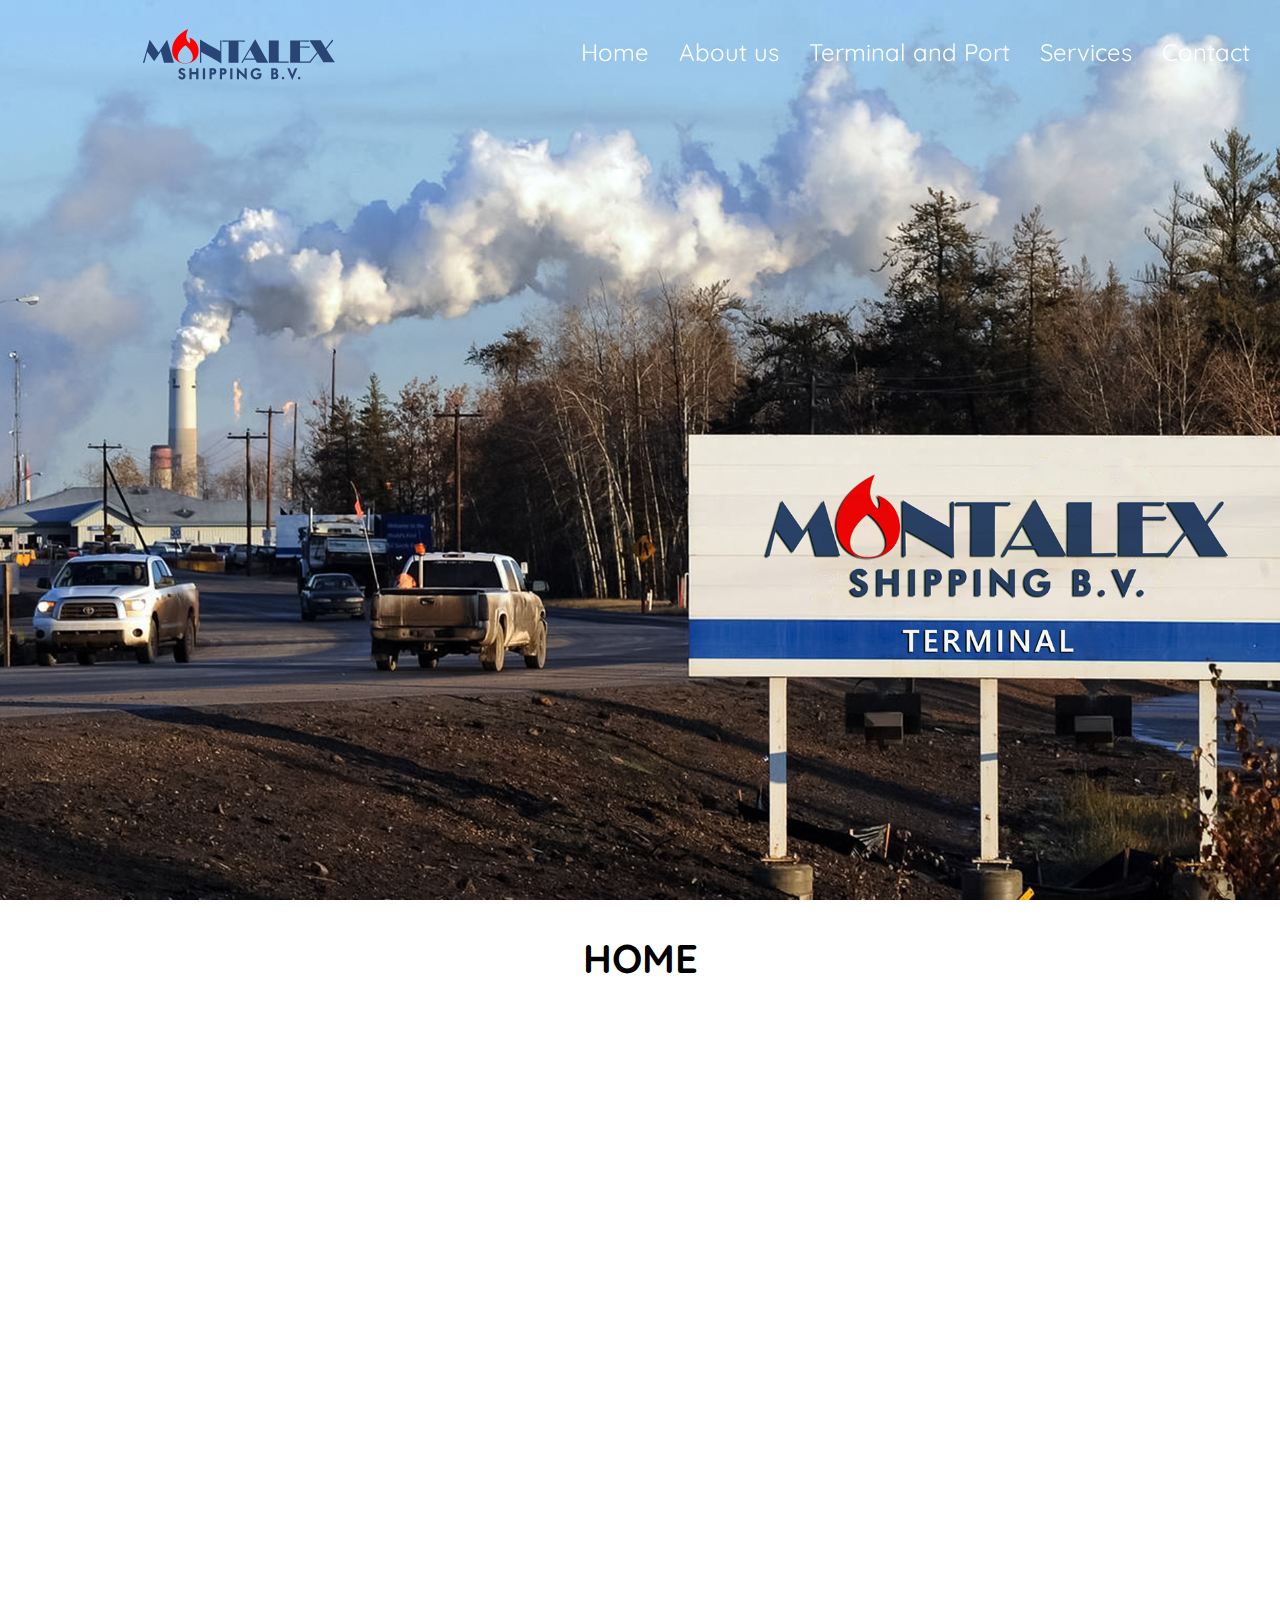
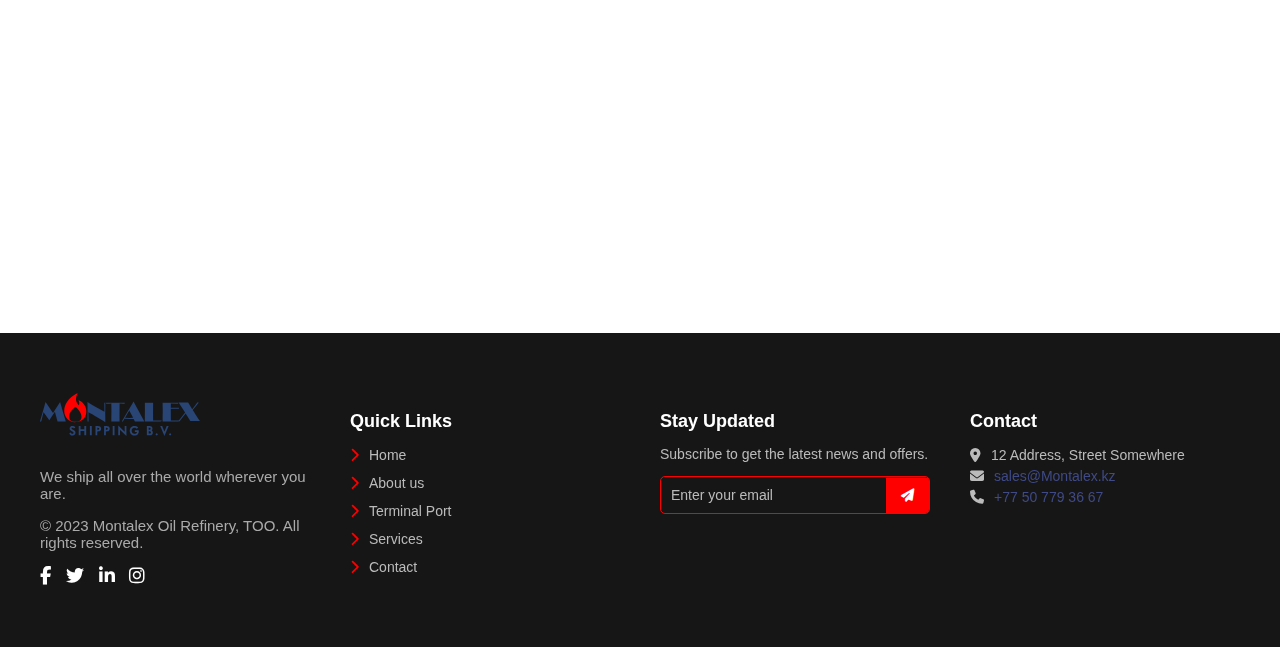
==== index.html @ 56abf192 "Im done with my part madam" ====
<!DOCTYPE html>
<html lang="en">
<head>
    <meta charset="UTF-8">
    <meta name="viewport" content="width=device-width, initial-scale=1.0">
    <title>Navbar</title>
    <link rel="stylesheet" href="https://cdnjs.cloudflare.com/ajax/libs/font-awesome/6.4.2/css/all.min.css">
    <link rel="stylesheet" href="./src/style.css">
</head>
<body>
    <nav class="nav">
        <div class="container">
            <img class="montalex" src="./src/Montalex/Montalex Oil.svg" alt="" srcset="">
            <div id="mainListDiv" class="main_list">
                <ul class="navlinks">
                    <li><a href="../../index.html">Home</a></li>
                    <li class="dropdown">
                        <a href="./src/pages/about.html" class="">About us</a>
                        <ul class="dropdown-menu">
                            <li><a href="./src/pages/sustainability.html">Sustainabilty</a></li>
                            <li><a href="./src/pages/energy-transition.html">Energy Transition</a></li>
                            <li><a href="./src/pages/shipping.html">Shipping</a></li>
                        </ul>
                    </li>
					<li><a href="./src/pages/terminal-port.html">Terminal and Port</a></li>
                    <li class="dropdown">
                        <a href="./src/pages/services.html" class="">Services</a>
                        <ul class="dropdown-menu ii">
                            <li><a href="./src/pages/tank-storage.html">Tank Storage</a></li>
                            <li><a href="./src/pages/crude-transhipment.html">Crude Transhippment</a></li>
                            <li><a href="./src/pages/bunkenring.html">Bunkering Services</a></li>
                        </ul>
                    </li>
                    <li><a href="./src/pages/contact.html">Contact</a></li>
                </ul>
            </div>
            <span class="navTrigger">
                <i></i>
                <i></i>
                <i></i>
            </span>
        </div>
    </nav>
    <section class="home">        
    </section>
    <!-- DONT TOUCH ANYTHING ABOVE THIS LINE. MADDAAAMMMMMM -->













    <div style="height: 1000px">
        <!-- just to make scrolling effect possible -->
			<h2 class="myH2">HOME</h2>
    </div>












    <!-- DO NOT TOUCH ANYTHING BELOW THIS LINE OOOOOOOOOOO -->
    <footer>
        <div class="footer-container">
            
            <div class="footer-logo">
                <img src="./src/Montalex/Montalex Oil.svg" alt="Montalex Logo">
                <p>We ship all over the world wherever you are.</p>
                <p class="copyright">© 2023 Montalex Oil Refinery, TOO. All rights reserved.</p>
                
                <div class="social-icons">
                    <a href="#"><i class="fab fa-facebook-f"></i></a>
                    <a href="#"><i class="fab fa-twitter"></i></a>
                    <a href="#"><i class="fab fa-linkedin-in"></i></a>
                    <a href="#"><i class="fab fa-instagram"></i></a>
                </div>
            </div>
    
            <div class="footer-links">
                <h3>Quick Links</h3>
                <ul>
                    <li><a href="../../index.html"><i class="fas fa-chevron-right"></i> Home</a></li>
            
                    <!-- About Us Dropdown -->
                    <li class="dropdown">
                        <a href="./src/pages/about.html">
                            <i class="fas fa-chevron-right"></i> About us
                        </a>
                        <ul class="submenu">
                            <li><a href="./src/pages/team.html">Our Team</a></li>
                            <li><a href="./src/pages/mission.html">Mission & Vision</a></li>
                        </ul>
                    </li>
                    <li><a href="./src/pages/terminal-port.html"><i class="fas fa-chevron-right"></i> Terminal Port</a></li>
                                        <!-- Services Dropdown -->
                                        <li class="dropdown">
                                            <a href="./src/pages/services.html">
                                                <i class="fas fa-chevron-right"></i> Services
                                            </a>
                                            <ul class="submenu">
                                                <li><a href="./src/pages/logistics.html">Logistics</a></li>
                                                <li><a href="./src/pages/shipping.html">Shipping</a></li>
                                            </ul>
                                        </li>
                    <li><a href="./src/pages/contact.html"><i class="fas fa-chevron-right"></i> Contact</a></li>
                </ul>
            </div>
            
    
            <div class="footer-newsletter">
                <h3>Stay Updated</h3>
                <p>Subscribe to get the latest news and offers.</p>
                <form>
                    <input type="email" placeholder="Enter your email" required>
                    <button type="submit"><i class="fas fa-paper-plane"></i></button>
                </form>
            </div>
    
            <div class="footer-contact">
                <h3>Contact</h3>
                <p><i class="fas fa-map-marker-alt"></i> 12 Address, Street Somewhere</p>
                <p><i class="fas fa-envelope"></i> <a href="mailto:sales@Montalex.kz">sales@Montalex.kz</a></p>
                <p><i class="fas fa-phone"></i> <a href="tel:+77507793667">+77 50 779 36 67</a></p>
            </div>
        </div>
    </footer>    
</body>
<script src="https://ajax.googleapis.com/ajax/libs/jquery/3.1.1/jquery.min.js"></script>
<script src="js/scripts.js"></script>
<script src="./src/script/navbar.js"></script>
<script>
    $(window).scroll(function() {
        if ($(document).scrollTop() > 50) {
            $('.nav').addClass('affix');
            console.log("OK");
        } else {
            $('.nav').removeClass('affix');
        }
    });
</script>
</html>
---- src/style.css ----
@import url('https://fonts.googleapis.com/css?family=Quicksand:400,500,700');
html,
body {
    margin: 0;
    padding: 0;
    box-sizing: border-box;
    font-family: "Quicksand", sans-serif;
    font-size: 62.5%;
    font-size: 10px;
}

.nav {
    width: 100%;
    height: 65px;
    position: fixed !important	;
    line-height: 65px;
    text-align: center;
    z-index: 99;
}

.nav div.logo {
    float: left;
    width: auto;
    height: auto;
    padding-left: 3rem;
}

.nav div.logo a {
    text-decoration: none;
    color: #fff;
    font-size: 2.5rem;
}

.nav div.logo a:hover {
    color: #00E676;
}

.nav div.main_list {
    height: 65px;
    float: right;
}

.nav div.main_list ul {
    width: 100%;
    height: 65px;
    display: flex;
    list-style: none;
    margin: 0;
    padding: 0;
}

.nav div.main_list ul li {
    width: auto;
    height: 65px;
    padding: 0;
    padding-right: 3rem;
}

.nav div.main_list ul li a {
    text-decoration: none;
    color: #fff;
    line-height: 65px;
    font-size: 2.4rem;
}

.nav div.main_list ul li a:hover {
    color: #e60f00;
}


/* Home section */

.home {
    width: 100%;
    height: 100vh;
    background-image: url(./Montalex/img0087.jpg);
    background-position: center top;
	background-size:cover;
}

.dropdown {
    position: relative;
}

.dropdown-menu {
    display: none !important;
    position: absolute;
    background: rgb(31, 65, 110);
    box-shadow: 0px 2px 5px rgba(0, 0, 0, 0.1);
    border-radius: 5px;
    list-style: none;
    padding: 10px 0;
    width: 310px !important;
    height: 220px !important;
    top: 100%;
    right: 20%;
}

.dropdown-menu li {
    padding: 10px;
    text-align: left;
}

.dropdown-menu li a {
    text-decoration: none;
    color: purple;
    display: block;
    padding: 2px 15px;
}

.dropdown-menu li a:hover {
    background: #e0e0e048;
    width: 100% !important;
}

/* Show dropdown on hover */
.dropdown:hover .dropdown-menu {
    display: block !important;
}

.navTrigger {
    display: none;
}

.nav {
    padding-top: 20px;
    padding-bottom: 20px;
    -webkit-transition: all 0.4s ease;
    transition: all 0.4s ease;
}

.navTrigger {
    cursor: pointer;
    width: 30px;
    height: 25px;
    margin: auto;
    position: absolute;
    right: 30px;
    top: 0;
    bottom: 0;
}

.navTrigger i {
    background-color: #fff;
    border-radius: 2px;
    content: '';
    display: block;
    width: 100%;
    height: 4px;
}

.navTrigger i:nth-child(1) {
    -webkit-animation: outT 0.8s backwards;
    animation: outT 0.8s backwards;
    -webkit-animation-direction: reverse;
    animation-direction: reverse;
}

.navTrigger i:nth-child(2) {
    margin: 5px 0;
    -webkit-animation: outM 0.8s backwards;
    animation: outM 0.8s backwards;
    -webkit-animation-direction: reverse;
    animation-direction: reverse;
}

.navTrigger i:nth-child(3) {
    -webkit-animation: outBtm 0.8s backwards;
    animation: outBtm 0.8s backwards;
    -webkit-animation-direction: reverse;
    animation-direction: reverse;
}

.navTrigger.active i:nth-child(1) {
    -webkit-animation: inT 0.8s forwards;
    animation: inT 0.8s forwards;
}

.navTrigger.active i:nth-child(2) {
    -webkit-animation: inM 0.8s forwards;
    animation: inM 0.8s forwards;
}

.navTrigger.active i:nth-child(3) {
    -webkit-animation: inBtm 0.8s forwards;
    animation: inBtm 0.8s forwards;
}

@-webkit-keyframes inM {
    50% {
        -webkit-transform: rotate(0deg);
    }
    100% {
        -webkit-transform: rotate(45deg);
    }
}

@keyframes inM {
    50% {
        transform: rotate(0deg);
    }
    100% {
        transform: rotate(45deg);
    }
}

@-webkit-keyframes outM {
    50% {
        -webkit-transform: rotate(0deg);
    }
    100% {
        -webkit-transform: rotate(45deg);
    }
}

@keyframes outM {
    50% {
        transform: rotate(0deg);
    }
    100% {
        transform: rotate(45deg);
    }
}

@-webkit-keyframes inT {
    0% {
        -webkit-transform: translateY(0px) rotate(0deg);
    }
    50% {
        -webkit-transform: translateY(9px) rotate(0deg);
    }
    100% {
        -webkit-transform: translateY(9px) rotate(135deg);
    }
}

@keyframes inT {
    0% {
        transform: translateY(0px) rotate(0deg);
    }
    50% {
        transform: translateY(9px) rotate(0deg);
    }
    100% {
        transform: translateY(9px) rotate(135deg);
    }
}

@-webkit-keyframes outT {
    0% {
        -webkit-transform: translateY(0px) rotate(0deg);
    }
    50% {
        -webkit-transform: translateY(9px) rotate(0deg);
    }
    100% {
        -webkit-transform: translateY(9px) rotate(135deg);
    }
}

@keyframes outT {
    0% {
        transform: translateY(0px) rotate(0deg);
    }
    50% {
        transform: translateY(9px) rotate(0deg);
    }
    100% {
        transform: translateY(9px) rotate(135deg);
    }
}

@-webkit-keyframes inBtm {
    0% {
        -webkit-transform: translateY(0px) rotate(0deg);
    }
    50% {
        -webkit-transform: translateY(-9px) rotate(0deg);
    }
    100% {
        -webkit-transform: translateY(-9px) rotate(135deg);
    }
}

@keyframes inBtm {
    0% {
        transform: translateY(0px) rotate(0deg);
    }
    50% {
        transform: translateY(-9px) rotate(0deg);
    }
    100% {
        transform: translateY(-9px) rotate(135deg);
    }
}

@-webkit-keyframes outBtm {
    0% {
        -webkit-transform: translateY(0px) rotate(0deg);
    }
    50% {
        -webkit-transform: translateY(-9px) rotate(0deg);
    }
    100% {
        -webkit-transform: translateY(-9px) rotate(135deg);
    }
}

@keyframes outBtm {
    0% {
        transform: translateY(0px) rotate(0deg);
    }
    50% {
        transform: translateY(-9px) rotate(0deg);
    }
    100% {
        transform: translateY(-9px) rotate(135deg);
    }
}


.affix {
    padding: 0;
    background-color: #111;
}

.myH2 {
	text-align:center;
	font-size: 4rem;
}
.myP {
	text-align: justify;
	padding-left:15%;
	padding-right:15%;
	font-size: 20px;
}

.montalex{
    width: 15%;
    margin-left: -15% !important;
}

    footer {
        background: rgba(10, 10, 10, 0.952);
        color: white;
        padding: 60px 40px;
        font-family: 'Poppins', sans-serif;
        backdrop-filter: blur(10px);
        box-shadow: 0 -2px 10px rgba(255, 255, 255, 0.1);
        position: sticky;
    }
    
    .footer-container {
        max-width: 1200px;
        margin: 0 auto;
        display: flex;
        justify-content: space-between;
        flex-wrap: wrap;
        gap: 40px;
    }
    
    .footer-logo {
        flex: 1;
        min-width: 250px;
    }
    
    .footer-logo img {
        width: 160px;
        margin-bottom: 15px;
    }
    
    .footer-logo p {
        font-size: 15px;
        color: #aaa;
    }
    
    .copyright {
        font-size: 13px;
        margin-top: 10px;
        color: #666;
    }
    
    .social-icons {
        margin-top: 15px;
    }
    
    .social-icons a {
        color: white;
        font-size: 18px;
        margin-right: 12px;
        transition: transform 0.3s ease, color 0.3s ease;
    }
    
    .social-icons a:hover {
        transform: scale(1.1);
        color: red;
    }
    
    .footer-links {
        flex: 1;
        min-width: 200px;
    }
    
    .footer-links h3 {
        font-size: 18px;
        color: #fff;
        margin-bottom: 15px;
    }
    
    .footer-links ul {
        list-style: none;
        padding: 0;
    }
    
    .footer-links ul li {
        margin-bottom: 12px;
    }
    
    .footer-links ul li a {
        color: #bbb;
        text-decoration: none;
        font-size: 14px;
        display: flex;
        align-items: center;
        gap: 10px;
        transition: all 0.3s ease-in-out;
    }
    
    .footer-links ul li a i {
        color: red;
        transition: transform 0.3s ease;
    }
    
    .footer-links ul li a:hover {
        color: red;
        transform: translateX(5px);
    }
    
    .footer-links ul li a:hover i {
        transform: translateX(3px);
    }
    
    .footer-newsletter {
        flex: 1;
        min-width: 250px;
        text-align: left;
    }
    
    .footer-newsletter h3 {
        font-size: 18px;
        margin-bottom: 10px;
        color: white;
    }
    
    .footer-newsletter p {
        font-size: 14px;
        color: #bbb;
    }
    
    .footer-newsletter form {
        display: flex;
        align-items: center;
        border: 1px solid red;
        border-radius: 5px;
        overflow: hidden;
        margin-top: 10px;
    }
    
    .footer-newsletter input {
        flex: 1;
        border: none;
        padding: 10px;
        font-size: 14px;
        color: white;
        background: transparent;
        outline: none;
    }
    
    .footer-newsletter input::placeholder {
        color: #bbb;
    }
    
    .footer-newsletter button {
        background: red;
        color: white;
        border: none;
        padding: 10px 15px;
        cursor: pointer;
        transition: background 0.3s ease;
    }
    
    .footer-newsletter button:hover {
        background: #27316b;
    }
    
    .footer-contact {
        flex: 1;
        min-width: 250px;
    }
    
    .footer-contact h3 {
        font-size: 18px;
        margin-bottom: 15px;
        color: #fff;
    }
    
    .footer-contact p {
        font-size: 14px;
        color: #bbb;
        margin: 5px 0;
        display: flex;
        align-items: center;
        gap: 10px;
    }
    
    .footer-contact a {
        color: #3f4a86;
        text-decoration: none;
        font-weight: 500;
    }
    
    .footer-contact a:hover {
        text-decoration: underline;
    }
    
    .footer-links .dropdown {
        position: relative;
    }

    .footer-links .submenu {
        position: absolute;
        left: 35%;
        top: 0%;
        background: rgba(255, 255, 255, 0.1);
        backdrop-filter: blur(5px);
        border-radius: 5px;
        width: fit-content;
        padding: 8px 20px 2px 2px;
        list-style: none;
        display: none;
        transition: all 0.3s ease-in-out;
    }

    .footer-links .submenu li {
        padding: 0px 10px;
    }

    .footer-links .submenu li a {
        color: #bbb;
        text-decoration: none;
        font-size: 13px;
        display: block;
        transition: color 0.3s;
    }

    .footer-links .submenu li a:hover {
        color: red;
    }

    .footer-links .dropdown:hover .submenu {
        display: block;
    }



@media screen and (min-width: 768px) and (max-width: 1024px) {
    .container {
        margin: 0;
    }
}

@media screen and (max-width:1300px){
    .montalex{
        width: 15%;
        margin-top: 9px;
        margin-left: -8% !important;
    }
}

@media screen and (max-width:1200px){
    .montalex{
        width: 15% !important;
        margin-left: -12% !important;
    }
}

@media screen and (max-width: 1024px) {
    .footer-container {
        flex-wrap: wrap;
        justify-content: center;
        gap: 30px;
        padding: 0 20px;
        text-align: center;
    }

    .footer-logo, .footer-links, .footer-contact {
        flex: 1 1 100%;
        max-width: 400px;
    }

    .footer-logo img {
        margin: 0 auto;
    }

    .footer-links .submenu {
        position: absolute;
        margin-left: 25%;
        top: 0%;
        background: rgba(255, 255, 255, 0.1);
        backdrop-filter: blur(5px);
        border-radius: 5px;
        width: fit-content;
        padding: 8px 20px 2px 2px;
        list-style: none;
        display: none;
        transition: all 0.3s ease-in-out;
    }
}

@media screen and (max-width:968px) {
    .navTrigger {
        display: block;
    }
    .nav div.logo {
        margin-left: 15px;
    }
    .nav div.main_list {
        width: 100%;
        height: 0;
        overflow: hidden;
    }
    .nav div.show_list {
        height: auto;
        display: none;
    }
    .nav div.main_list ul {
        flex-direction: column;
        width: 100%;
        height: 100vh;
        /* right: 0; */
        /* left: 0; */
        justify-content:center !important;
        align-items: center !important;
        text-align: center;
        bottom: 0;
        background-color: #111;
        /*same background color of navbar*/
        background-position: center top;
    }
    .nav div.main_list ul li {
        width: 100%;
        text-align: center;
    }
    .nav div.main_list ul li a {
        text-align: center;
        width: 100%;
        font-size: 2.5rem;
        padding: 20px;
    }
    .nav div.media_button {
        display: block;
    }
    .montalex{
        margin-top: 5px;
        width: 19% !important;
        margin-right: 50% !important;
    }
}

@media screen and (max-width:900px) {
    .montalex{
        width: 15%;
        margin-top: 9px;
        margin-left: -8% !important;
    }
}

@media screen and (max-width:800px){
	.myP {
		padding:2%;
	}
    .main_links .navlinks{
        padding: 20%;
    }
    .dropdown-menu {
        /* display: none !important; */
        /* position: absolute; */
        background: rgba(14, 42, 70, 0.39) !important;
        box-shadow: 0px 2px 5px rgba(0, 0, 0, 0.1);
        border-radius: 5px;
        list-style: none;
        /* padding: 10px 0; */
        width: 240px !important;
        height: 160px !important;
        top: 20%;
        right:55%;
        overflow: hidden;
    }
    
    .ii {
        display: none !important;
        position: absolute;
        background: rgba(14, 42, 70, 0.39) !important;
        box-shadow: 0px 2px 5px rgba(0, 0, 0, 0.1);
        border-radius: 5px;
        list-style: none;
        /* padding: 10px 0; */
        width: 270px !important;
        height: 210px !important;
        top: -20%;
        right:50%;
        overflow: hidden;
    }

    .dropdown-menu li {
        text-align: left;
        height: 50px !important;
         color: rgb(251, 251, 252) !important;
         display: block;
    }
    
    .dropdown-menu li a {
        text-decoration: none;
        text-align: left !important;
        font-size: 2rem !important;
        height: 10px;
        display: flex;
        /* padding-top: 30px; */
        align-items: center;
    }
    
    .dropdown-menu li a:hover {
        background: #e0e0e048;
        width: 100% !important;
    }
    
    /* Show dropdown on hover */
    .dropdown-menu li:hover .dropdown-menu {
        display: flex !important;
        flex-direction: column !important;
    }
    
    .montalex{
        width: 15%;
        margin-top: 9px;
        margin-left: -8% !important;
    }
}

@media screen and (max-width: 768px) {
        .footer-container {
            flex-direction: column;
            text-align: center;
        }
    
        .footer-logo, .footer-links, .footer-contact, .footer-newsletter {
            text-align: center;
        }
    
        .footer-links ul li a {
            justify-content: center;
        }
    
        .footer-newsletter form {
            flex-direction: column;
            border: none;
            padding: 7px;
            background-color: #27316b8e;
        }
    
        .footer-newsletter input, .footer-newsletter button {
            width: 100%;
        }

    .footer-container {
        flex-direction: column;
        align-items: center;
        text-align: center;
        gap: 20px;
    }

    .footer-logo, .footer-links, .footer-contact {
        width: 100%;
    }

    .footer-links ul {
        display: flex;
        flex-direction: column;
        align-items: center;
        gap: 8px;
    }

    .footer-links ul li {
        width: 100%;
    }

    .footer-contact p {
        justify-content: center;
    }
}

@media screen and (max-width:600px) {
    .montalex{
        width: 32% !important;
        margin-top: 9px;
        margin-left: -8% !important;
    }

}

@media screen and (max-width: 480px) {
    .footer-logo img {
        width: 140px;
    }

    .footer-links h3,
    .footer-contact h3 {
        font-size: 16px;
    }

    .footer-links ul li a,
    .footer-contact p {
        font-size: 13px;
    }

    .footer-contact a {
        font-size: 14px;
    }
}
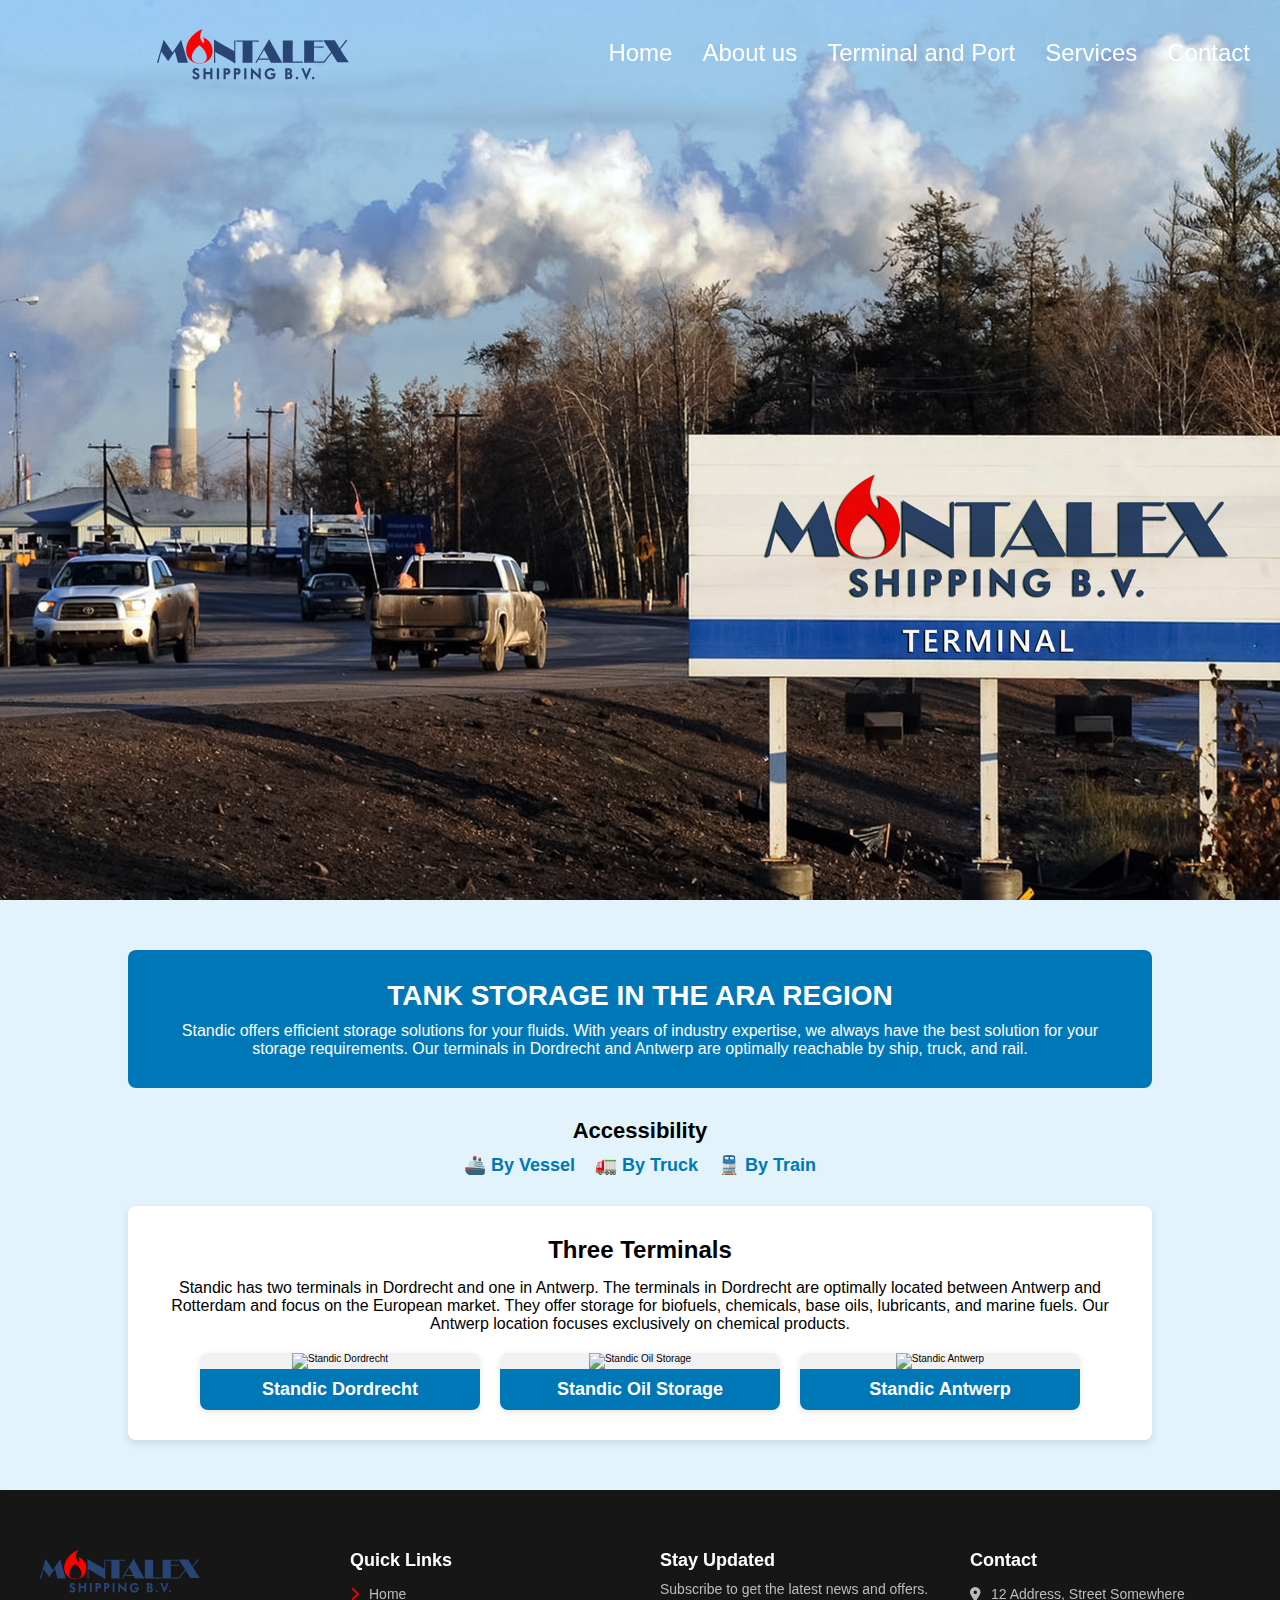
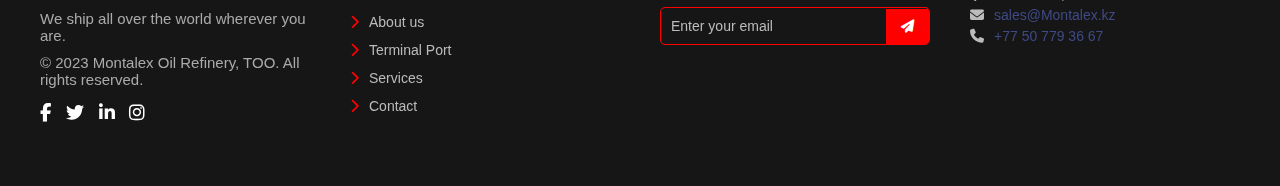
==== commit 6f7556be: "done with every remaining home and bunkering" ====
--- a/index.html
+++ b/index.html
@@ -6,6 +6,7 @@
     <title>Navbar</title>
     <link rel="stylesheet" href="https://cdnjs.cloudflare.com/ajax/libs/font-awesome/6.4.2/css/all.min.css">
     <link rel="stylesheet" href="./src/style.css">
+    <link rel="stylesheet" href="./src/styles/home.css">
 </head>
 <body>
     <nav class="nav">
@@ -13,7 +14,7 @@
             <img class="montalex" src="./src/Montalex/Montalex Oil.svg" alt="" srcset="">
             <div id="mainListDiv" class="main_list">
                 <ul class="navlinks">
-                    <li><a href="../../index.html">Home</a></li>
+                    <li><a href="index.html">Home</a></li>
                     <li class="dropdown">
                         <a href="./src/pages/about.html" class="">About us</a>
                         <ul class="dropdown-menu">
@@ -57,11 +58,57 @@
 
 
 
-    <div style="height: 1000px">
-        <!-- just to make scrolling effect possible -->
-			<h2 class="myH2">HOME</h2>
-    </div>
-
+    
+
+     <!-- Tank Storage Section -->
+     <section class="tank-storage">
+        <div class="container">
+            <div class="storage-header">
+                <h2 class="storage-title">TANK STORAGE IN THE ARA REGION</h2>
+                <p class="storage-description">
+                    Standic offers efficient storage solutions for your fluids. With years of industry expertise, 
+                    we always have the best solution for your storage requirements. Our terminals in Dordrecht and 
+                    Antwerp are optimally reachable by ship, truck, and rail.
+                </p>
+            </div>
+        </div>
+        
+        <div class="accessibility">
+            <h3 class="accessibility-title">Accessibility</h3>
+            <div class="accessibility-options">
+                <span class="access-item">🚢 By Vessel</span>
+                <span class="access-item">🚛 By Truck</span>
+                <span class="access-item">🚆 By Train</span>
+            </div>
+        </div>
+
+        <div class="terminals-section">
+            <h3 class="terminals-title">Three Terminals</h3>
+            <p class="terminals-description">
+                Standic has two terminals in Dordrecht and one in Antwerp. The terminals in Dordrecht are 
+                optimally located between Antwerp and Rotterdam and focus on the European market. They 
+                offer storage for biofuels, chemicals, base oils, lubricants, and marine fuels. 
+                Our Antwerp location focuses exclusively on chemical products.
+            </p>
+            
+            <div class="terminals-grid">
+                <div class="terminal-card">
+                    <img src="dordrecht.jpg" alt="Standic Dordrecht">
+                    <h4 class="terminal-name">Standic Dordrecht</h4>
+                </div>
+
+                <div class="terminal-card">
+                    <img src="oil-storage.jpg" alt="Standic Oil Storage">
+                    <h4 class="terminal-name">Standic Oil Storage</h4>
+                </div>
+
+                <div class="terminal-card">
+                    <img src="antwerp.jpg" alt="Standic Antwerp">
+                    <h4 class="terminal-name">Standic Antwerp</h4>
+                </div>
+            </div>
+        </div>
+    </section>
 
 
 
--- a/src/styles/home.css
+++ b/src/styles/home.css
@@ -0,0 +1,125 @@
+/* General Reset */
+* {
+    margin: 0;
+    padding: 0;
+    box-sizing: border-box;
+    font-family: Arial, sans-serif;
+}
+
+/* Tank Storage Section */
+.tank-storage {
+    background-color: #e3f3fc;
+    padding: 50px 10%;
+    text-align: center;
+}
+
+/* Storage Header */
+.storage-header {
+    background: #0077b6;
+    color: white;
+    padding: 30px;
+    border-radius: 8px;
+    margin-bottom: 30px;
+}
+
+.storage-title {
+    font-size: 28px;
+    font-weight: bold;
+    margin-bottom: 10px;
+}
+
+.storage-description {
+    font-size: 16px;
+}
+
+/* Accessibility Section */
+.accessibility {
+    margin-bottom: 30px;
+}
+
+.accessibility-title {
+    font-size: 22px;
+    font-weight: bold;
+    margin-bottom: 10px;
+}
+
+.accessibility-options {
+    display: flex;
+    justify-content: center;
+    gap: 20px;
+    font-size: 18px;
+    font-weight: bold;
+    color: #0077b6;
+}
+
+/* Terminals Section */
+.terminals-section {
+    background: white;
+    padding: 30px;
+    border-radius: 8px;
+    box-shadow: 0px 4px 8px rgba(0, 0, 0, 0.1);
+}
+
+.terminals-title {
+    font-size: 24px;
+    font-weight: bold;
+    margin-bottom: 15px;
+}
+
+.terminals-description {
+    font-size: 16px;
+    margin-bottom: 20px;
+}
+
+/* Terminals Grid */
+.terminals-grid {
+    display: flex;
+    justify-content: center;
+    gap: 20px;
+    flex-wrap: wrap;
+}
+
+.terminal-card {
+    background: #f1f1f1;
+    border-radius: 8px;
+    overflow: hidden;
+    text-align: center;
+    box-shadow: 0px 2px 6px rgba(0, 0, 0, 0.1);
+    width: 280px;
+}
+
+.terminal-card img {
+    width: 100%;
+    height: 180px;
+    object-fit: cover;
+}
+
+.terminal-name {
+    font-size: 18px;
+    font-weight: bold;
+    padding: 10px;
+    background: #0077b6;
+    color: white;
+}
+
+/* Responsive Design */
+@media (max-width: 768px) {
+    .tank-storage {
+        padding: 30px 5%;
+    }
+
+    .accessibility-options {
+        flex-direction: column;
+        gap: 10px;
+    }
+
+    .terminals-grid {
+        flex-direction: column;
+        align-items: center;
+    }
+
+    .terminal-card {
+        width: 100%;
+        max-width: 300px;
+    }
+}
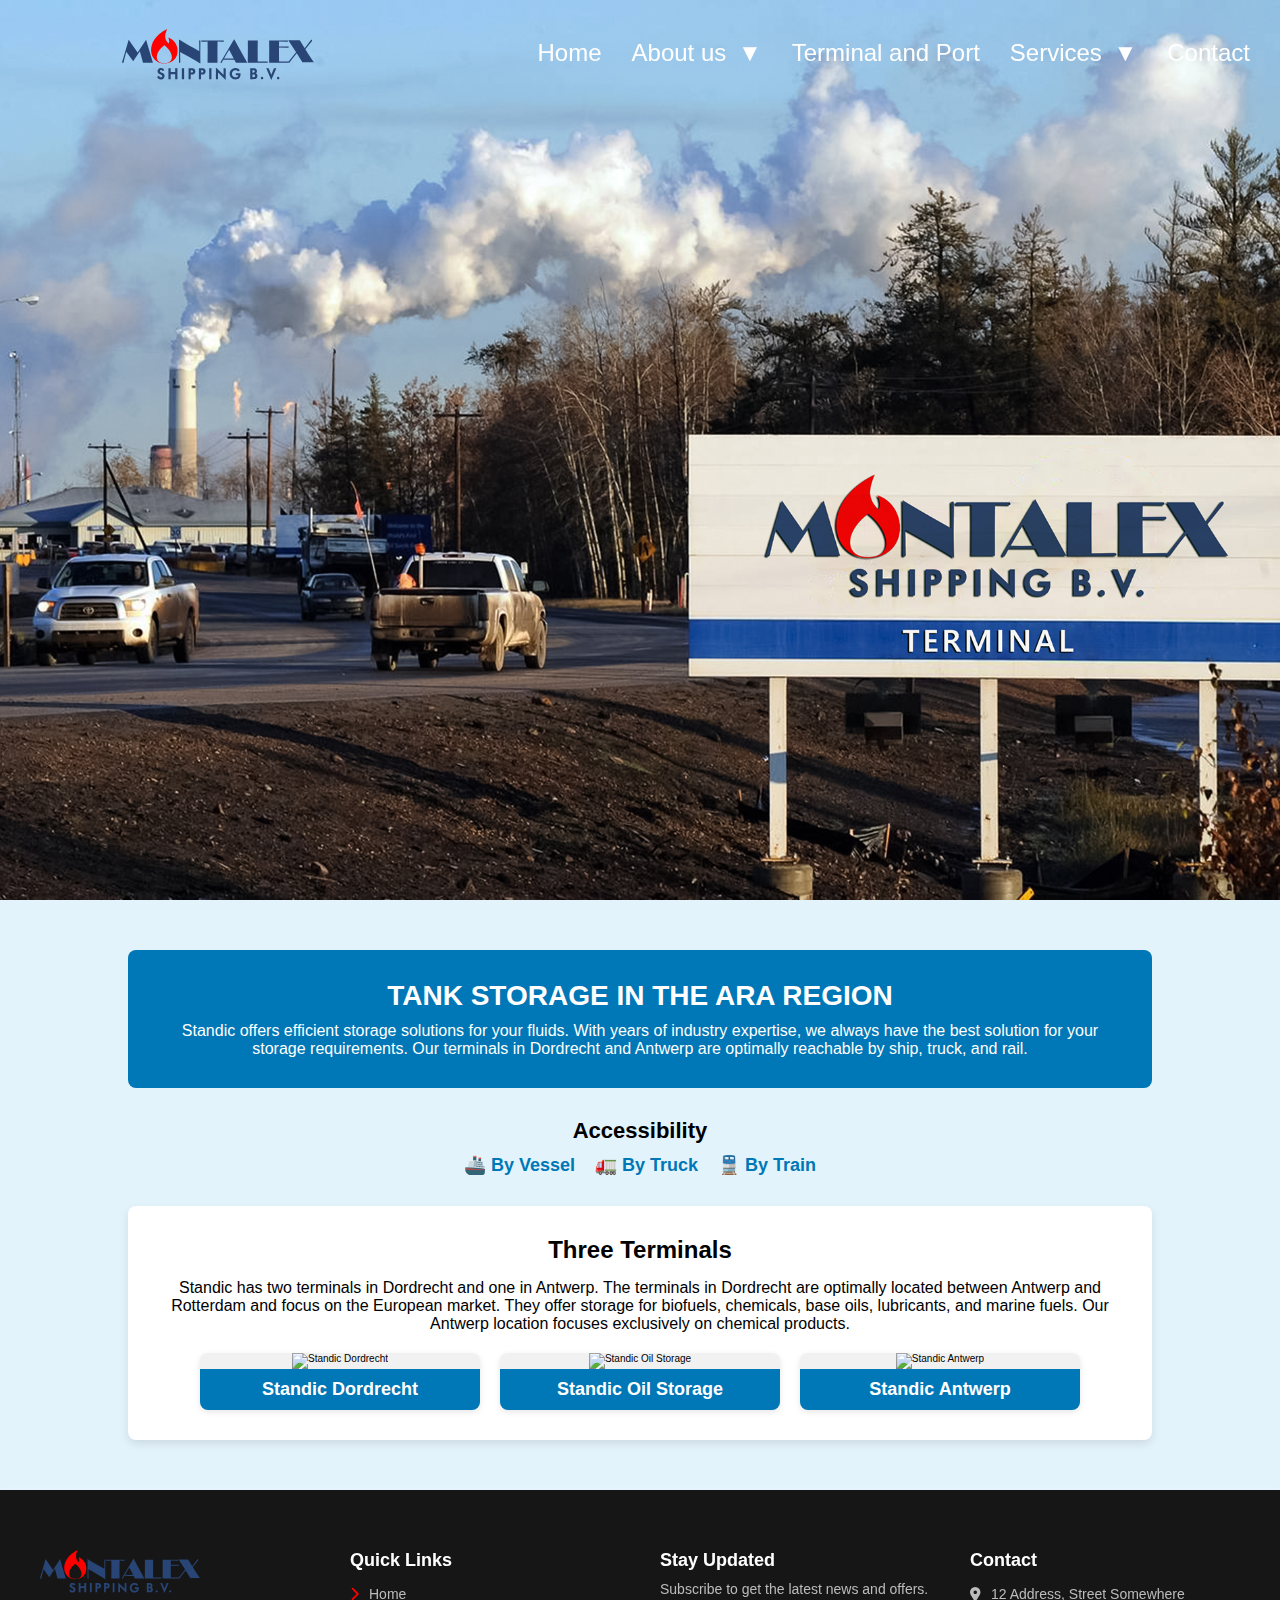
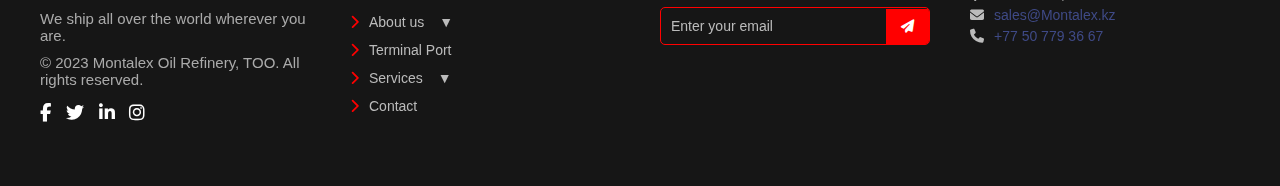
==== commit 0e502167: "All navbar notifications done" ====
--- a/index.html
+++ b/index.html
@@ -7,6 +7,7 @@
     <link rel="stylesheet" href="https://cdnjs.cloudflare.com/ajax/libs/font-awesome/6.4.2/css/all.min.css">
     <link rel="stylesheet" href="./src/style.css">
     <link rel="stylesheet" href="./src/styles/home.css">
+    <i><link rel="stylesheet" href="./src/styles/global.css"></i>
 </head>
 <body>
     <nav class="nav">
@@ -16,16 +17,19 @@
                 <ul class="navlinks">
                     <li><a href="index.html">Home</a></li>
                     <li class="dropdown">
-                        <a href="./src/pages/about.html" class="">About us</a>
+                        <a href="./src/pages/about.html" class="">About us 
+                            <span class="dropdown-toggle arrow">▼</span>
+                        </a>
                         <ul class="dropdown-menu">
-                            <li><a href="./src/pages/sustainability.html">Sustainabilty</a></li>
+                            <li><a href="./src/pages/sustainability.html">Sustainability</a></li>
                             <li><a href="./src/pages/energy-transition.html">Energy Transition</a></li>
                             <li><a href="./src/pages/shipping.html">Shipping</a></li>
                         </ul>
-                    </li>
+                    </li>                    
 					<li><a href="./src/pages/terminal-port.html">Terminal and Port</a></li>
                     <li class="dropdown">
-                        <a href="./src/pages/services.html" class="">Services</a>
+                        <a href="./src/pages/services.html" class="">Services
+                        <span class="dropdown-toggle arrow">▼</span></a>
                         <ul class="dropdown-menu ii">
                             <li><a href="./src/pages/tank-storage.html">Tank Storage</a></li>
                             <li><a href="./src/pages/crude-transhipment.html">Crude Transhippment</a></li>
@@ -141,28 +145,26 @@
                 <h3>Quick Links</h3>
                 <ul>
                     <li><a href="../../index.html"><i class="fas fa-chevron-right"></i> Home</a></li>
-            
-                    <!-- About Us Dropdown -->
-                    <li class="dropdown">
-                        <a href="./src/pages/about.html">
-                            <i class="fas fa-chevron-right"></i> About us
+                    <li class="dropdown">
+                        <a href="./src/pages/about.html" class=""><i class="fas fa-chevron-right"></i>About us 
+                            <span class="dropdown-toggle arrow">▼</span>
                         </a>
-                        <ul class="submenu">
-                            <li><a href="./src/pages/team.html">Our Team</a></li>
-                            <li><a href="./src/pages/mission.html">Mission & Vision</a></li>
+                        <ul class="dropdown-menu">
+                            <li><a href="./src/pages/sustainability.html">Sustainability</a></li>
+                            <li><a href="./src/pages/energy-transition.html">Energy Transition</a></li>
+                            <li><a href="./src/pages/shipping.html">Shipping</a></li>
+                        </ul>
+                    </li>  
+                    <li><a href="./src/pages/terminal-port.html"><i class="fas fa-chevron-right"></i> Terminal Port</a></li>
+                    <li class="dropdown">
+                        <a href="./src/pages/services.html" class=""><i class="fas fa-chevron-right"></i> Services
+                        <span class="dropdown-toggle arrow">▼</span></a>
+                        <ul class="dropdown-menu ii">
+                            <li><a href="./src/pages/tank-storage.html">Tank Storage</a></li>
+                            <li><a href="./src/pages/crude-transhipment.html">Crude Transhippment</a></li>
+                            <li><a href="./src/pages/bunkenring.html">Bunkering Services</a></li>
                         </ul>
                     </li>
-                    <li><a href="./src/pages/terminal-port.html"><i class="fas fa-chevron-right"></i> Terminal Port</a></li>
-                                        <!-- Services Dropdown -->
-                                        <li class="dropdown">
-                                            <a href="./src/pages/services.html">
-                                                <i class="fas fa-chevron-right"></i> Services
-                                            </a>
-                                            <ul class="submenu">
-                                                <li><a href="./src/pages/logistics.html">Logistics</a></li>
-                                                <li><a href="./src/pages/shipping.html">Shipping</a></li>
-                                            </ul>
-                                        </li>
                     <li><a href="./src/pages/contact.html"><i class="fas fa-chevron-right"></i> Contact</a></li>
                 </ul>
             </div>
--- a/src/style.css
+++ b/src/style.css
@@ -78,8 +78,10 @@
 	background-size:cover;
 }
 
-.dropdown {
-    position: relative;
+.arrow {
+    display: inline-block;
+    margin-left: 5px;
+    transition: transform 0.3s ease;
 }
 
 .dropdown-menu {
@@ -90,10 +92,22 @@
     border-radius: 5px;
     list-style: none;
     padding: 10px 0;
-    width: 310px !important;
+    width: 300px !important;
     height: 220px !important;
     top: 100%;
     right: 20%;
+}
+
+.dropdown.active .dropdown-menu {
+    display: block !important;
+}
+
+.dropdown.active .arrow {
+    transform: rotate(180deg);
+}
+
+.dropdown {
+    position: relative;
 }
 
 .dropdown-menu li {
@@ -111,11 +125,7 @@
 .dropdown-menu li a:hover {
     background: #e0e0e048;
     width: 100% !important;
-}
-
-/* Show dropdown on hover */
-.dropdown:hover .dropdown-menu {
-    display: block !important;
+    border-radius: 10px 10px 10px 0;
 }
 
 .navTrigger {
@@ -580,7 +590,7 @@
 @media screen and (max-width:1200px){
     .montalex{
         width: 15% !important;
-        margin-left: -12% !important;
+        margin-left: -2% !important;
     }
 }
 
@@ -591,6 +601,11 @@
         gap: 30px;
         padding: 0 20px;
         text-align: center;
+    }
+
+    .montalex{
+        width: 15% !important;
+        margin-left: -2% !important;
     }
 
     .footer-logo, .footer-links, .footer-contact {
@@ -663,7 +678,7 @@
     .montalex{
         margin-top: 5px;
         width: 19% !important;
-        margin-right: 50% !important;
+        margin-left: 10% !important;
     }
 }
 
@@ -671,11 +686,18 @@
     .montalex{
         width: 15%;
         margin-top: 9px;
-        margin-left: -8% !important;
-    }
+        margin-left: 10% !important;
+    }
+    body{
+        /* background-color: red !important; */
+    }
+
 }
 
 @media screen and (max-width:800px){
+    body{
+        /* background-color: red !important; */
+    }
 	.myP {
 		padding:2%;
 	}
@@ -684,16 +706,14 @@
     }
     .dropdown-menu {
         /* display: none !important; */
-        /* position: absolute; */
         background: rgba(14, 42, 70, 0.39) !important;
         box-shadow: 0px 2px 5px rgba(0, 0, 0, 0.1);
         border-radius: 5px;
         list-style: none;
-        /* padding: 10px 0; */
         width: 240px !important;
         height: 160px !important;
         top: 20%;
-        right:55%;
+        right: 47%;
         overflow: hidden;
     }
     
@@ -704,11 +724,10 @@
         box-shadow: 0px 2px 5px rgba(0, 0, 0, 0.1);
         border-radius: 5px;
         list-style: none;
-        /* padding: 10px 0; */
-        width: 270px !important;
+        width: 265px !important;
         height: 210px !important;
         top: -20%;
-        right:50%;
+        right: 45%;
         overflow: hidden;
     }
 
@@ -743,7 +762,7 @@
     .montalex{
         width: 15%;
         margin-top: 9px;
-        margin-left: -8% !important;
+        margin-left: 8% !important;
     }
 }
 
@@ -803,7 +822,7 @@
     .montalex{
         width: 32% !important;
         margin-top: 9px;
-        margin-left: -8% !important;
+        margin-left: 8% !important;
     }
 
 }
@@ -827,4 +846,3 @@
         font-size: 14px;
     }
 }
-
--- a/src/styles/home.css
+++ b/src/styles/home.css
@@ -122,4 +122,4 @@
         width: 100%;
         max-width: 300px;
     }
-}
+}--- a/src/styles/global.css
+++ b/src/styles/global.css
@@ -0,0 +1,33 @@
+/* General transition for smooth effects */
+* {
+    padding: 0;
+    margin: 0;
+    box-sizing: border-box;
+}
+
+body {
+    text-rendering: optimizeSpeed;
+    scroll-behavior: smooth;
+    overflow-x: hidden;
+    width: 100%;
+    font-family:Arial, Helvetica, sans-serif;
+    background-color: #f4f4f4;
+}
+body, html{
+    overflow-x: hidden;
+}
+
+img {
+    transition: all 0.4s ease-in-out;
+}
+
+/* Image transition (smooth zoom effect on hover) */
+img {
+    transition: transform 0.5s ease, opacity 0.5s ease;
+}
+
+img:hover {
+    transform: scale(1.05);
+    opacity: 0.9;
+}
+
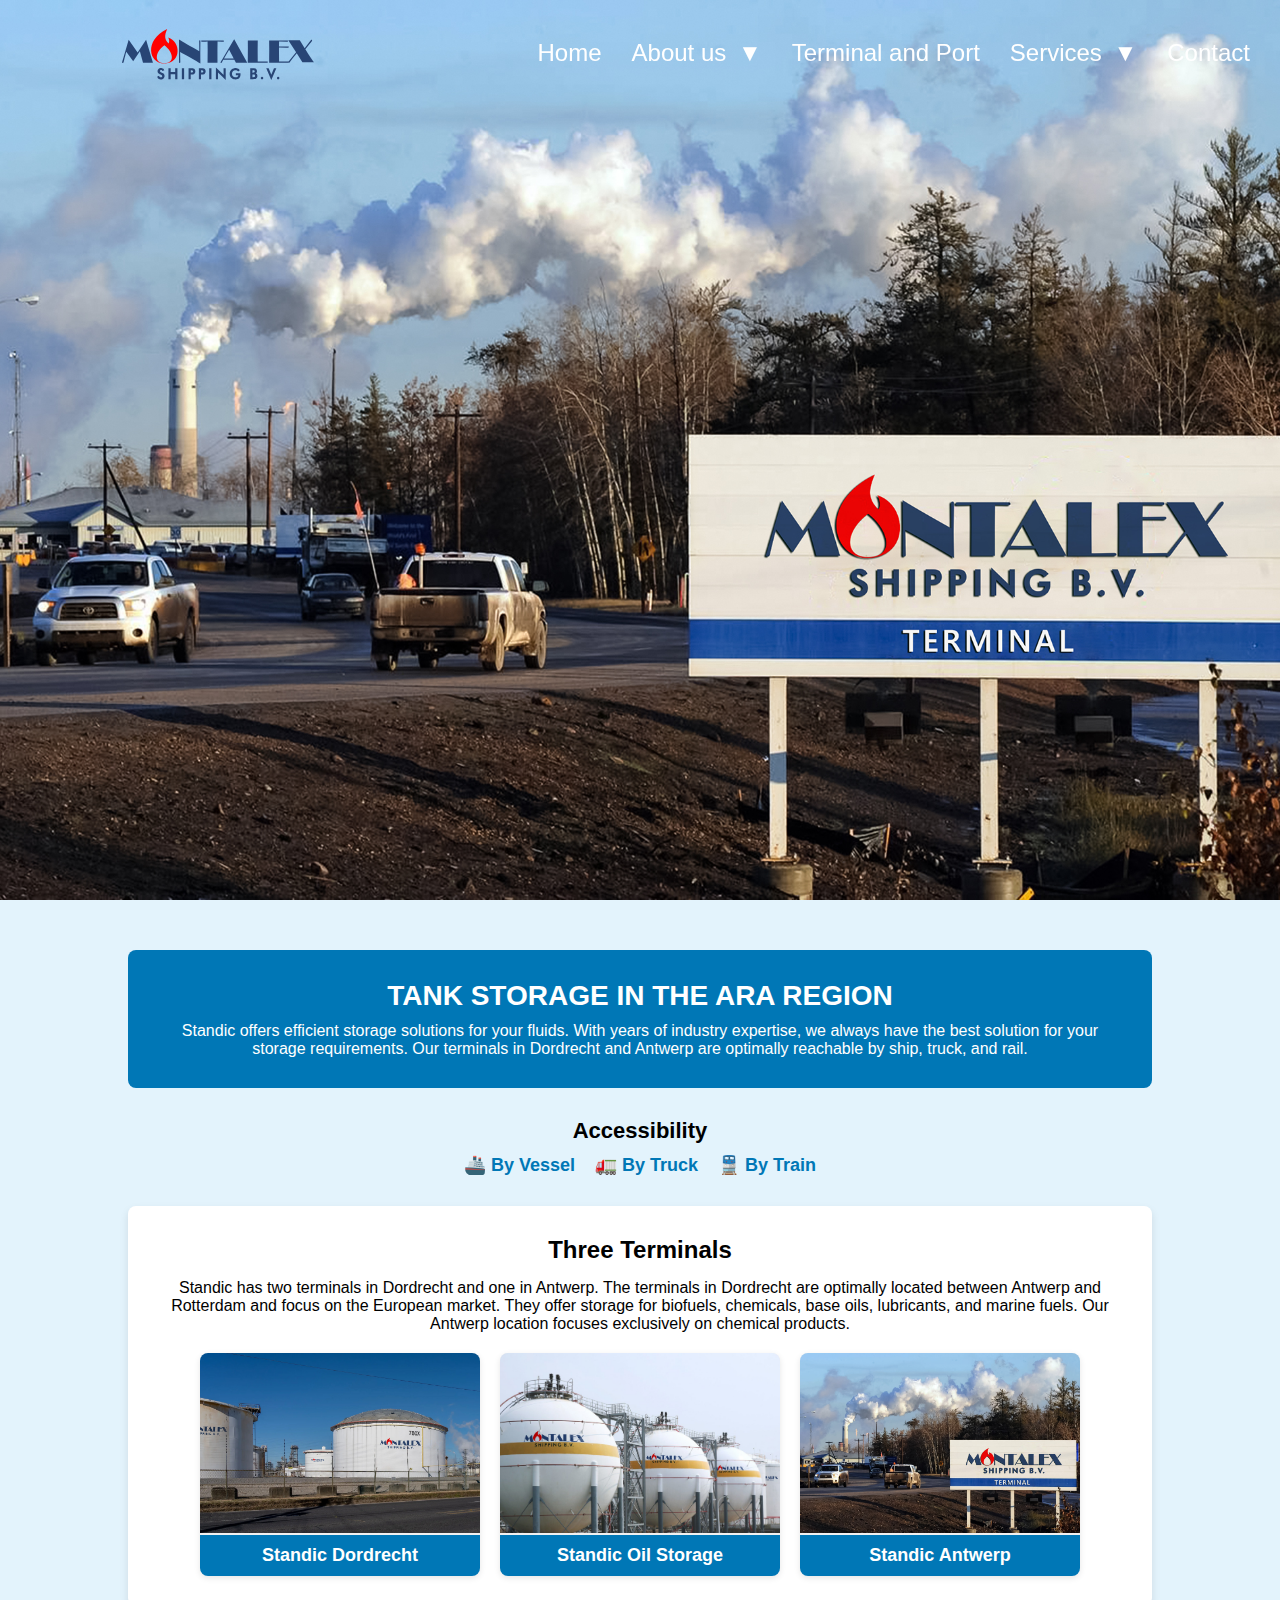
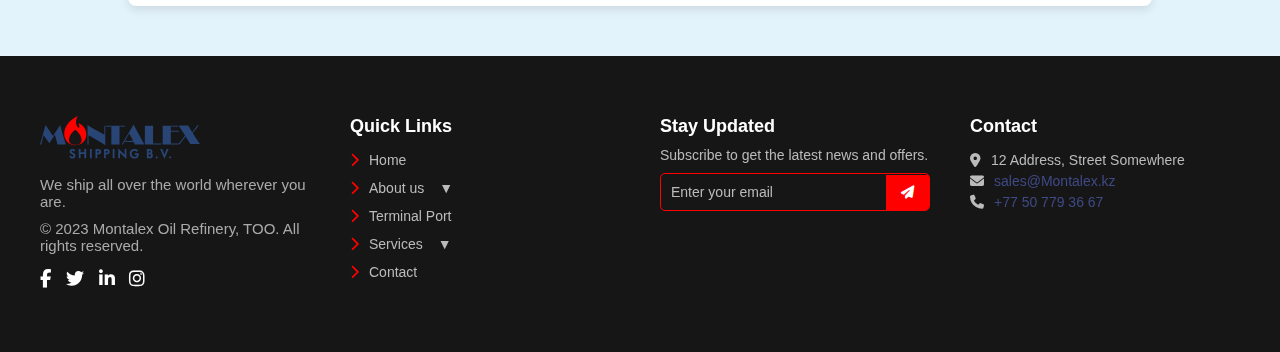
==== commit f11a56e3: "terminal port done and images added" ====
--- a/index.html
+++ b/index.html
@@ -97,17 +97,17 @@
             
             <div class="terminals-grid">
                 <div class="terminal-card">
-                    <img src="dordrecht.jpg" alt="Standic Dordrecht">
+                    <img src="./src/Montalex/img778876.jpg" alt="Standic Dordrecht">
                     <h4 class="terminal-name">Standic Dordrecht</h4>
                 </div>
 
                 <div class="terminal-card">
-                    <img src="oil-storage.jpg" alt="Standic Oil Storage">
+                    <img src="./src/Montalex/img987.jpg" alt="Standic Oil Storage">
                     <h4 class="terminal-name">Standic Oil Storage</h4>
                 </div>
 
                 <div class="terminal-card">
-                    <img src="antwerp.jpg" alt="Standic Antwerp">
+                    <img src="./src/Montalex/img0087.jpg" alt="Standic Antwerp">
                     <h4 class="terminal-name">Standic Antwerp</h4>
                 </div>
             </div>
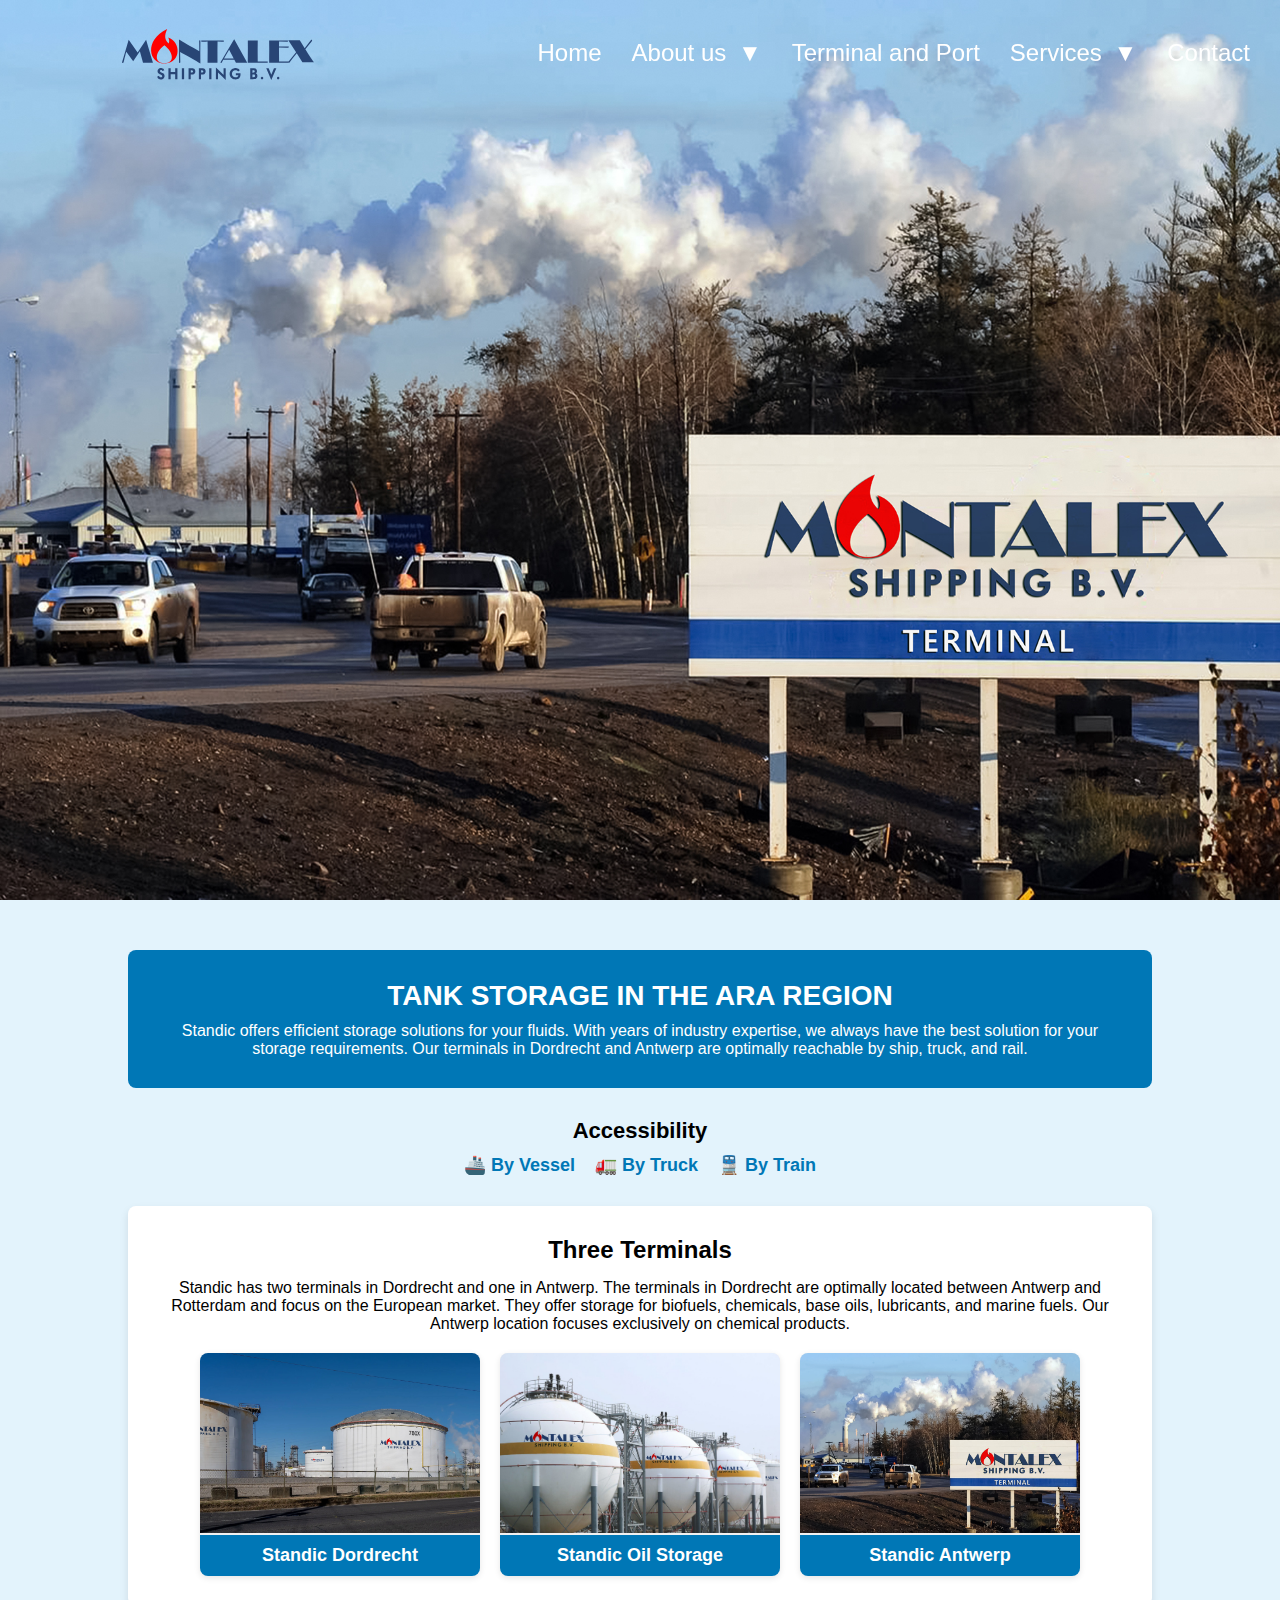
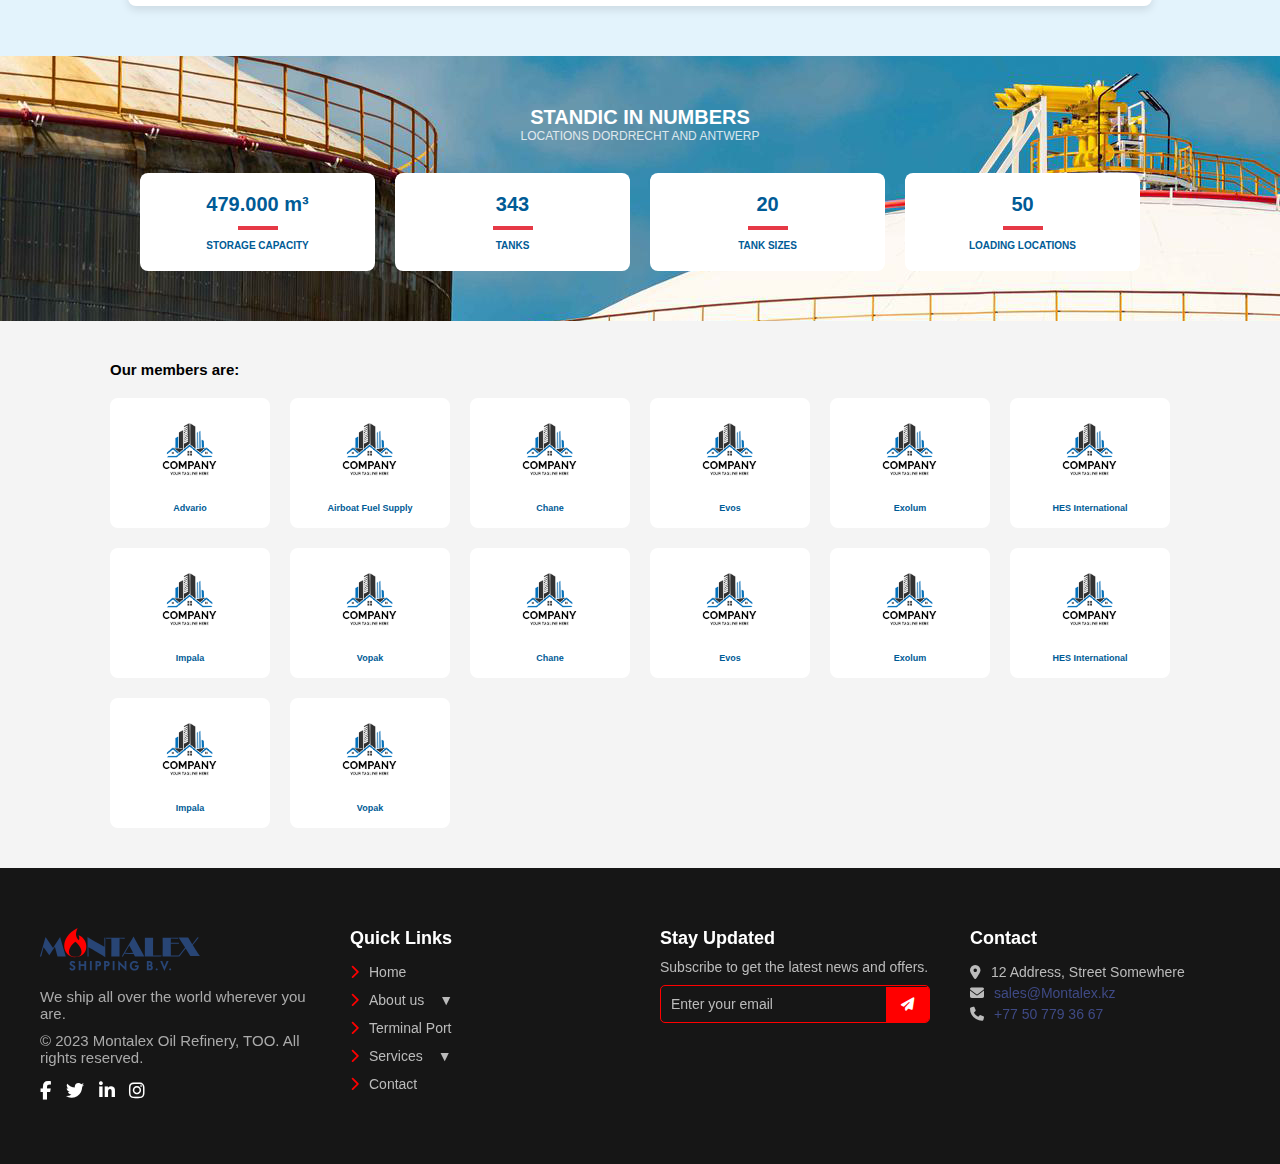
==== commit 84e339df: "------" ====
--- a/index.html
+++ b/index.html
@@ -114,7 +114,107 @@
         </div>
     </section>
 
-
+    <section class="stats-section">
+        <h2>STANDIC IN NUMBERS</h2>
+        <p class="subtitle">LOCATIONS DORDRECHT AND ANTWERP</p>
+        <div class="stats-grid">
+            <div class="stat-box">
+                <p class="number">479.000 m³</p>
+                <div class="divider"></div>
+                <p class="label">STORAGE CAPACITY</p>
+            </div>
+            <div class="stat-box">
+                <p class="number">343</p>
+                <div class="divider"></div>
+                <p class="label">TANKS</p>
+            </div>
+            <div class="stat-box">
+                <p class="number">20</p>
+                <div class="divider"></div>
+                <p class="label">TANK SIZES</p>
+            </div>
+            <div class="stat-box">
+                <p class="number">50</p>
+                <div class="divider"></div>
+                <p class="label">LOADING LOCATIONS</p>
+            </div>
+        </div>
+    </section>
+
+<section class="members-section">
+    <h2>Our members are:</h2>
+    <div class="members-grid">
+        <div class="member-box">
+            <img src="[data-uri]" alt="Advario">
+            <p>Advario</p>
+        </div>
+        <div class="member-box">
+            <img 
+            src="[data-uri]" alt="Airboat Fuel Supply">
+            <p>Airboat Fuel Supply</p>
+        </div>
+        <div class="member-box">
+            <img 
+            src="[data-uri]" alt="Chane">
+            <p>Chane</p>
+        </div>
+        <div class="member-box">
+            <img 
+            src="[data-uri]" alt="Evos">
+            <p>Evos</p>
+        </div>
+        <div class="member-box">
+            <img 
+            src="[data-uri]" alt="Exolum">
+            <p>Exolum</p>
+        </div>
+        <div class="member-box">
+            <img 
+            src="[data-uri]" alt="HES International">
+            <p>HES International</p>
+        </div>
+        <div class="member-box">
+            <img 
+            src="[data-uri]" alt="Impala">
+            <p>Impala</p>
+        </div>
+        <div class="member-box">
+            <img 
+            src="[data-uri]" alt="Vopak">
+            <p>Vopak</p>
+        </div>
+        <div class="member-box">
+            <img 
+            src="[data-uri]" alt="Chane">
+            <p>Chane</p>
+        </div>
+        <div class="member-box">
+            <img 
+            src="[data-uri]" alt="Evos">
+            <p>Evos</p>
+        </div>
+        <div class="member-box">
+            <img 
+            src="[data-uri]" alt="Exolum">
+            <p>Exolum</p>
+        </div>
+        <div class="member-box">
+            <img 
+            src="[data-uri]" alt="HES International">
+            <p>HES International</p>
+        </div>
+        <div class="member-box">
+            <img 
+            src="[data-uri]" alt="Impala">
+            <p>Impala</p>
+        </div>
+        <div class="member-box">
+            <img 
+            src="[data-uri]" alt="Vopak">
+            <p>Vopak</p>
+        </div>
+    </div>
+</section>
 
 
 
--- a/src/style.css
+++ b/src/style.css
@@ -196,6 +196,25 @@
     animation: inBtm 0.8s forwards;
 }
 
+footer .dropdown-menu {
+    display: none !important;
+    position: absolute;
+    background: rgba(14, 42, 70, 0.829) !important;
+    box-shadow: 0px 2px 5px rgba(0, 0, 0, 0.1);
+    border-radius: 5px;
+    list-style: none;
+    width: 180px !important;
+    height: 110px !important;
+    /* top: -20%; */
+    right: 45%;
+    overflow: hidden;
+}
+
+footer .dropdown-menu a{
+    margin-bottom: -50px;
+    padding: 0;
+}
+
 @-webkit-keyframes inM {
     50% {
         -webkit-transform: rotate(0deg);
@@ -571,6 +590,119 @@
         display: block;
     }
 
+    .stats-section {
+        background: url(../src/Montalex/img9911.jpg);
+        color: white;
+        background-color: #6d79c270;
+        text-align: center;
+        padding: 50px 20px;
+    }
+
+    .stats-section h2 {
+        font-size: 2rem;
+        font-weight: bold;
+    }
+
+    .stats-section p.subtitle {
+        font-size: 1.2rem;
+        opacity: 0.8;
+        margin-bottom: 30px;
+    }
+
+    .stats-grid {
+        display: grid;
+        grid-template-columns: repeat(auto-fit, minmax(200px, 1fr));
+        gap: 20px;
+        max-width: 1000px;
+        margin: 0 auto;
+    }
+
+    .stat-box {
+        background: white;
+        color: #005b96;
+        padding: 20px;
+        border-radius: 8px;
+        text-align: center;
+    }
+
+    .stat-box p.number {
+        font-size: 2rem;
+        font-weight: bold;
+        margin: 0;
+    }
+
+    .stat-box .divider {
+        width: 40px;
+        height: 4px;
+        background-color: #e63946;
+        margin: 10px auto;
+    }
+
+    .stat-box p.label {
+        font-size: 1rem;
+        font-weight: bold;
+    }
+
+    .members-section {
+        max-width: 1100px;
+        margin: 0 auto;
+        padding: 40px 20px;
+        text-align: left;
+    }
+
+    .members-section h2 {
+        font-size: 1.5rem;
+        margin-bottom: 20px;
+    }
+
+    .members-grid {
+        display: grid;
+        grid-template-columns: repeat(auto-fit, minmax(150px, 1fr));
+        gap: 20px;
+        justify-content: center;
+        align-items: center;
+    }
+
+    .member-box {
+        background: white;
+        padding: 15px;
+        text-align: center;
+        border-radius: 8px;
+    }
+
+    .member-box img {
+        max-width: 100%;
+        height: auto;
+        object-fit: contain;
+        max-height: 80px;
+    }
+
+    .member-box p {
+        margin-top: 8px;
+        font-size: 0.9rem;
+        font-weight: bold;
+        color: #005b96;
+    }
+
+    @media (max-width: 600px) {
+        .members-section {
+            text-align: center;
+        }
+    }
+
+    @media (max-width: 600px) {
+        .stats-section {
+            padding: 40px 10px;
+        }
+
+        .stats-section h2 {
+            font-size: 1.8rem;
+        }
+
+        .stats-section p.subtitle {
+            font-size: 1rem;
+        }
+    }
 
 
 @media screen and (min-width: 768px) and (max-width: 1024px) {
@@ -704,60 +836,6 @@
     .main_links .navlinks{
         padding: 20%;
     }
-    .dropdown-menu {
-        /* display: none !important; */
-        background: rgba(14, 42, 70, 0.39) !important;
-        box-shadow: 0px 2px 5px rgba(0, 0, 0, 0.1);
-        border-radius: 5px;
-        list-style: none;
-        width: 240px !important;
-        height: 160px !important;
-        top: 20%;
-        right: 47%;
-        overflow: hidden;
-    }
-    
-    .ii {
-        display: none !important;
-        position: absolute;
-        background: rgba(14, 42, 70, 0.39) !important;
-        box-shadow: 0px 2px 5px rgba(0, 0, 0, 0.1);
-        border-radius: 5px;
-        list-style: none;
-        width: 265px !important;
-        height: 210px !important;
-        top: -20%;
-        right: 45%;
-        overflow: hidden;
-    }
-
-    .dropdown-menu li {
-        text-align: left;
-        height: 50px !important;
-         color: rgb(251, 251, 252) !important;
-         display: block;
-    }
-    
-    .dropdown-menu li a {
-        text-decoration: none;
-        text-align: left !important;
-        font-size: 2rem !important;
-        height: 10px;
-        display: flex;
-        /* padding-top: 30px; */
-        align-items: center;
-    }
-    
-    .dropdown-menu li a:hover {
-        background: #e0e0e048;
-        width: 100% !important;
-    }
-    
-    /* Show dropdown on hover */
-    .dropdown-menu li:hover .dropdown-menu {
-        display: flex !important;
-        flex-direction: column !important;
-    }
     
     .montalex{
         width: 15%;
@@ -816,6 +894,42 @@
     .footer-contact p {
         justify-content: center;
     }
+
+    .dropdown-menu {
+        display: none !important;
+        position: absolute;
+        background: rgba(14, 42, 70, 0.829) !important;
+        box-shadow: 0px 2px 5px rgba(0, 0, 0, 0.1);
+        border-radius: 5px;
+        list-style: none;
+        width: 180px !important;
+        height: fit-content !important;
+        /* top: -20%; */
+        right: 45%;
+        overflow: hidden;
+        padding: 0px !important;
+    }
+
+    nav .ii {
+        display: none !important;
+        position: absolute;
+        background: rgba(5, 30, 54, 0.877) !important;
+        box-shadow: 0px 2px 5px rgba(0, 0, 0, 0.1);
+        border-radius: 5px;
+        list-style: none;
+        width: 230px !important;
+        height: fit-content !important;
+        top: 0%;
+        right: 45%;
+        overflow: hidden;
+        padding: 0px !important;
+    }
+    
+    .dropdown-menu a{
+        height: 0px;
+        padding-top: 10px !important;
+        font-size: 14px !important
+    }
 }
 
 @media screen and (max-width:600px) {
